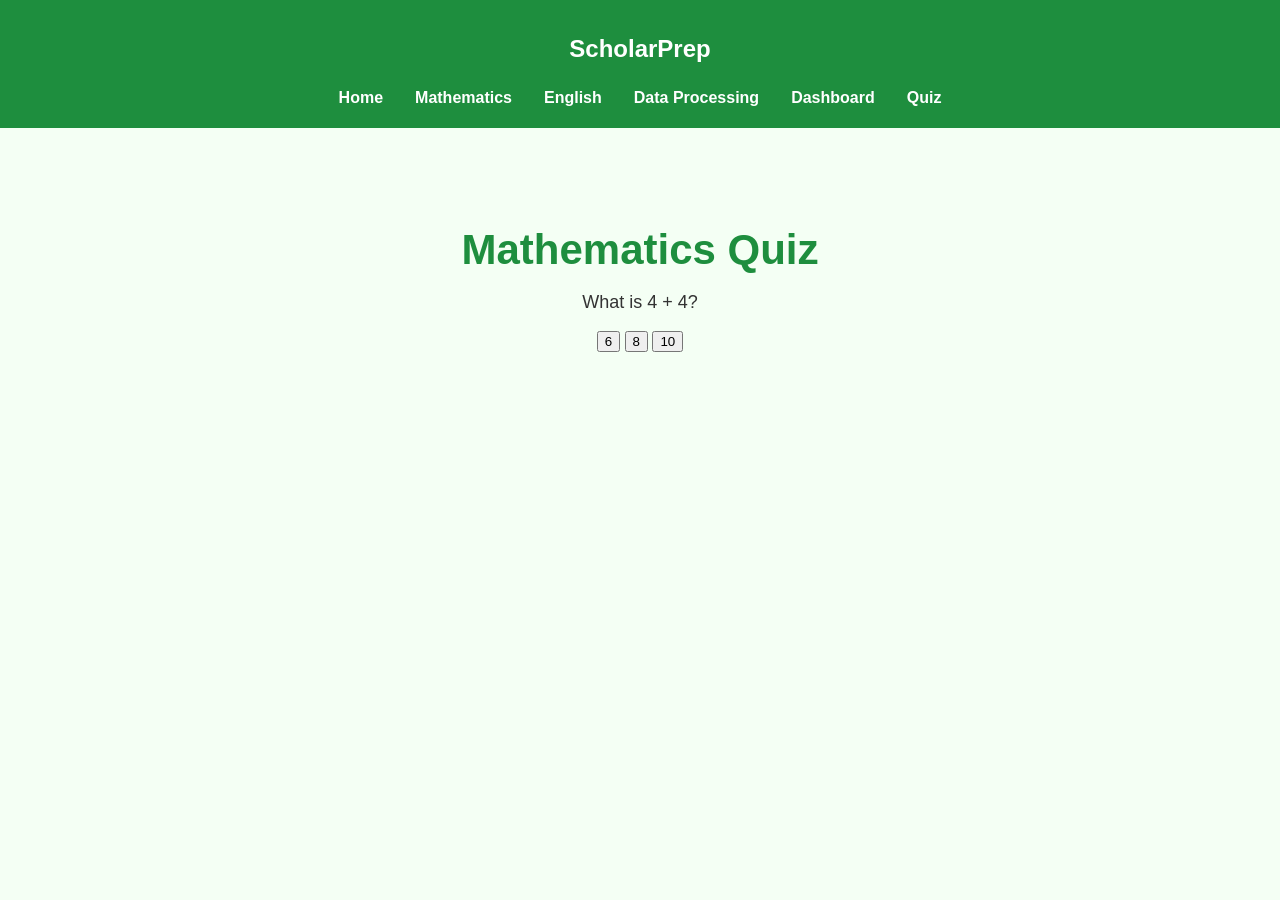
==== quiz.html @ 886f2def "Add files via upload" ====
<!DOCTYPE html>
<html>
<head>
    <title>Quiz - ScholarPrep</title>
    <link rel="stylesheet" href="style.css">
</head>

<body>

<header>
    <h2>ScholarPrep</h2>

    <nav>
        <a href="index.html">Home</a>
        <a href="mathematics.html">Mathematics</a>
        <a href="english.html">English</a>
        <a href="dataprocessing.html">Data Processing</a>
        <a href="dashboard.html">Dashboard</a>
        <a href="quiz.html">Quiz</a>
    </nav>
</header>

<div class="hero">
    <h1>Mathematics Quiz</h1>
    <p>What is 4 + 4?</p>

    <button onclick="checkAnswer(6)">6</button>
    <button onclick="checkAnswer(8)">8</button>
    <button onclick="checkAnswer(10)">10</button>

    <p id="result"></p>
</div>

<script>
function checkAnswer(answer){
    if(answer === 8){
        document.getElementById("result").innerHTML = "Correct! 🎉";
    } else {
        document.getElementById("result").innerHTML = "Wrong Answer ❌";
    }
}
</script>

</body>
</html>
---- style.css ----
body{
    font-family: Arial, sans-serif;
    margin: 0;
    background: #f4fff4;
}

/* HEADER */
header{
    background: #1e8e3e;
    color: white;
    padding: 15px 10px;
    text-align: center;
    position: sticky;
    top: 0;
}

/* NAVIGATION */
nav{
    margin-top: 10px;
    display: flex;
    justify-content: center;
    flex-wrap: wrap;
    gap: 12px;
}

nav a{
    color: white;
    text-decoration: none;
    font-weight: bold;
    padding: 6px 10px;
    border-radius: 6px;
}

nav a:hover{
    background: rgba(255,255,255,0.2);
}

/* HERO SECTION */
.hero{
    text-align: center;
    padding: 70px 20px;
}

.hero h1{
    color: #1e8e3e;
    font-size: 42px;
    margin-bottom: 10px;
}

.hero p{
    font-size: 18px;
    color: #333;
}

/* BUTTON */
.btn{
    background: #1e8e3e;
    color: white;
    padding: 12px 22px;
    border: none;
    border-radius: 8px;
    cursor: pointer;
}

.btn:hover{
    background: #166f2e;
}

/* CARDS */
.subjects{
    display: flex;
    justify-content: center;
    flex-wrap: wrap;
    gap: 20px;
    padding: 20px;
}

.card{
    background: white;
    width: 220px;
    padding: 20px;
    border-radius: 10px;
    box-shadow: 0 0 10px rgba(0,0,0,0.1);
    text-align: center;
}
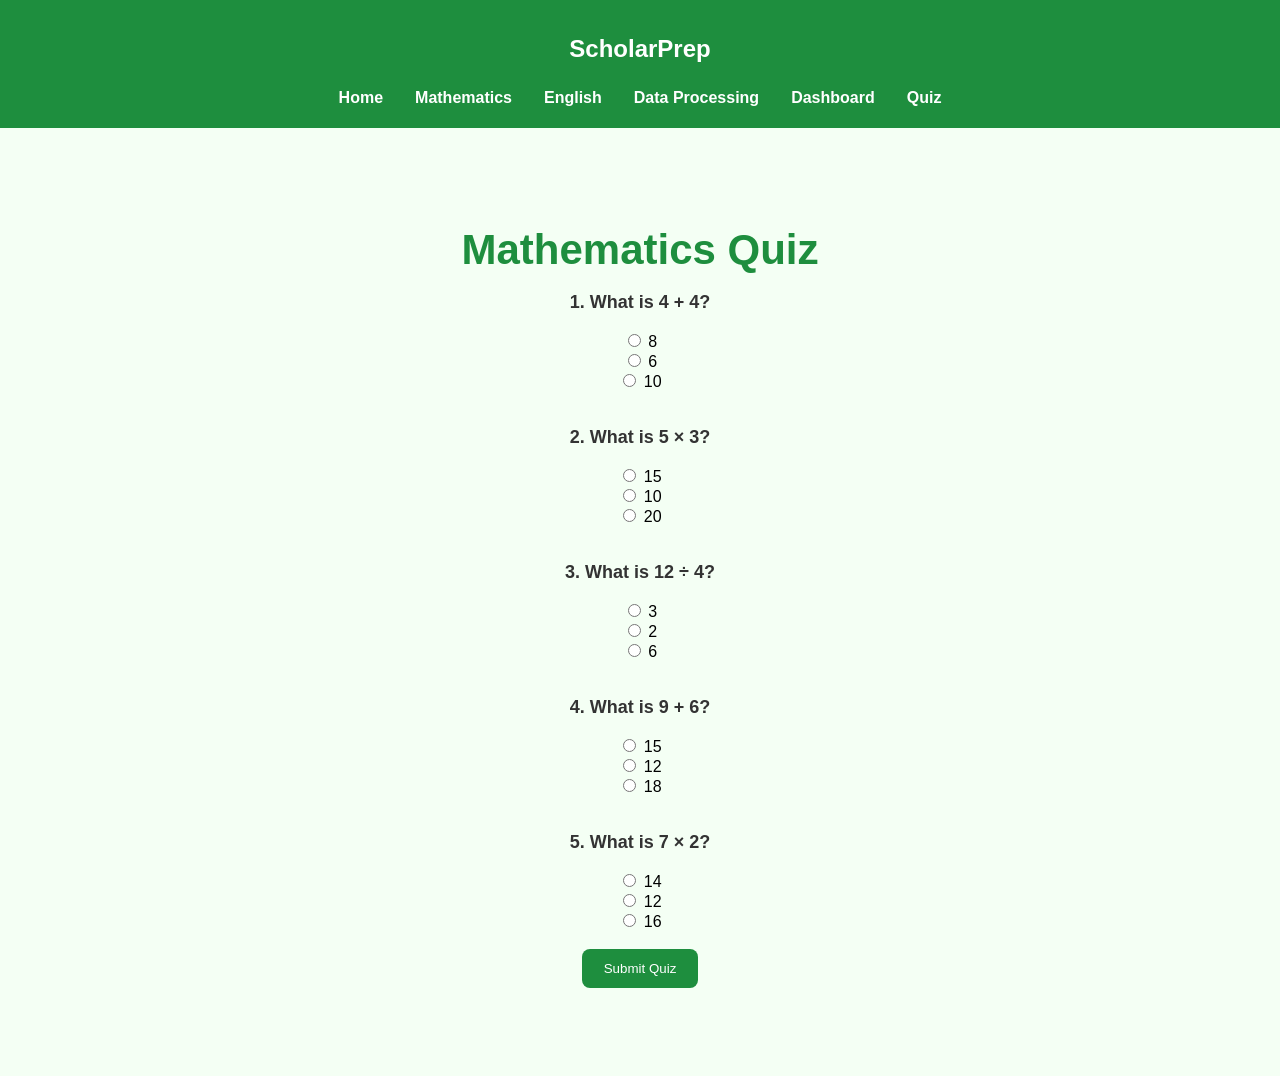
==== commit d1635d1b: "Add files via upload" ====
--- a/quiz.html
+++ b/quiz.html
@@ -1,7 +1,7 @@
 <!DOCTYPE html>
 <html>
 <head>
-    <title>Quiz - ScholarPrep</title>
+    <title>Mathematics Quiz - ScholarPrep</title>
     <link rel="stylesheet" href="style.css">
 </head>
 
@@ -22,22 +22,70 @@
 
 <div class="hero">
     <h1>Mathematics Quiz</h1>
-    <p>What is 4 + 4?</p>
 
-    <button onclick="checkAnswer(6)">6</button>
-    <button onclick="checkAnswer(8)">8</button>
-    <button onclick="checkAnswer(10)">10</button>
+    <form id="quizForm">
+
+        <p><b>1. What is 4 + 4?</b></p>
+        <input type="radio" name="q1" value="8"> 8<br>
+        <input type="radio" name="q1" value="6"> 6<br>
+        <input type="radio" name="q1" value="10"> 10<br><br>
+
+        <p><b>2. What is 5 × 3?</b></p>
+        <input type="radio" name="q2" value="15"> 15<br>
+        <input type="radio" name="q2" value="10"> 10<br>
+        <input type="radio" name="q2" value="20"> 20<br><br>
+
+        <p><b>3. What is 12 ÷ 4?</b></p>
+        <input type="radio" name="q3" value="3"> 3<br>
+        <input type="radio" name="q3" value="2"> 2<br>
+        <input type="radio" name="q3" value="6"> 6<br><br>
+
+        <p><b>4. What is 9 + 6?</b></p>
+        <input type="radio" name="q4" value="15"> 15<br>
+        <input type="radio" name="q4" value="12"> 12<br>
+        <input type="radio" name="q4" value="18"> 18<br><br>
+
+        <p><b>5. What is 7 × 2?</b></p>
+        <input type="radio" name="q5" value="14"> 14<br>
+        <input type="radio" name="q5" value="12"> 12<br>
+        <input type="radio" name="q5" value="16"> 16<br><br>
+
+        <button type="button" class="btn" onclick="submitQuiz()">
+            Submit Quiz
+        </button>
+
+    </form>
 
     <p id="result"></p>
+
 </div>
 
 <script>
-function checkAnswer(answer){
-    if(answer === 8){
-        document.getElementById("result").innerHTML = "Correct! 🎉";
-    } else {
-        document.getElementById("result").innerHTML = "Wrong Answer ❌";
-    }
+function submitQuiz(){
+
+    let score = 0;
+
+    if(document.querySelector('input[name="q1"]:checked')?.value == "8")
+        score++;
+
+    if(document.querySelector('input[name="q2"]:checked')?.value == "15")
+        score++;
+
+    if(document.querySelector('input[name="q3"]:checked')?.value == "3")
+        score++;
+
+    if(document.querySelector('input[name="q4"]:checked')?.value == "15")
+        score++;
+
+    if(document.querySelector('input[name="q5"]:checked')?.value == "14")
+        score++;
+
+    let percentage = (score / 5) * 100;
+
+    localStorage.setItem("mathScore", percentage);
+
+    document.getElementById("result").innerHTML =
+        "You scored " + percentage + "%";
 }
 </script>
 
